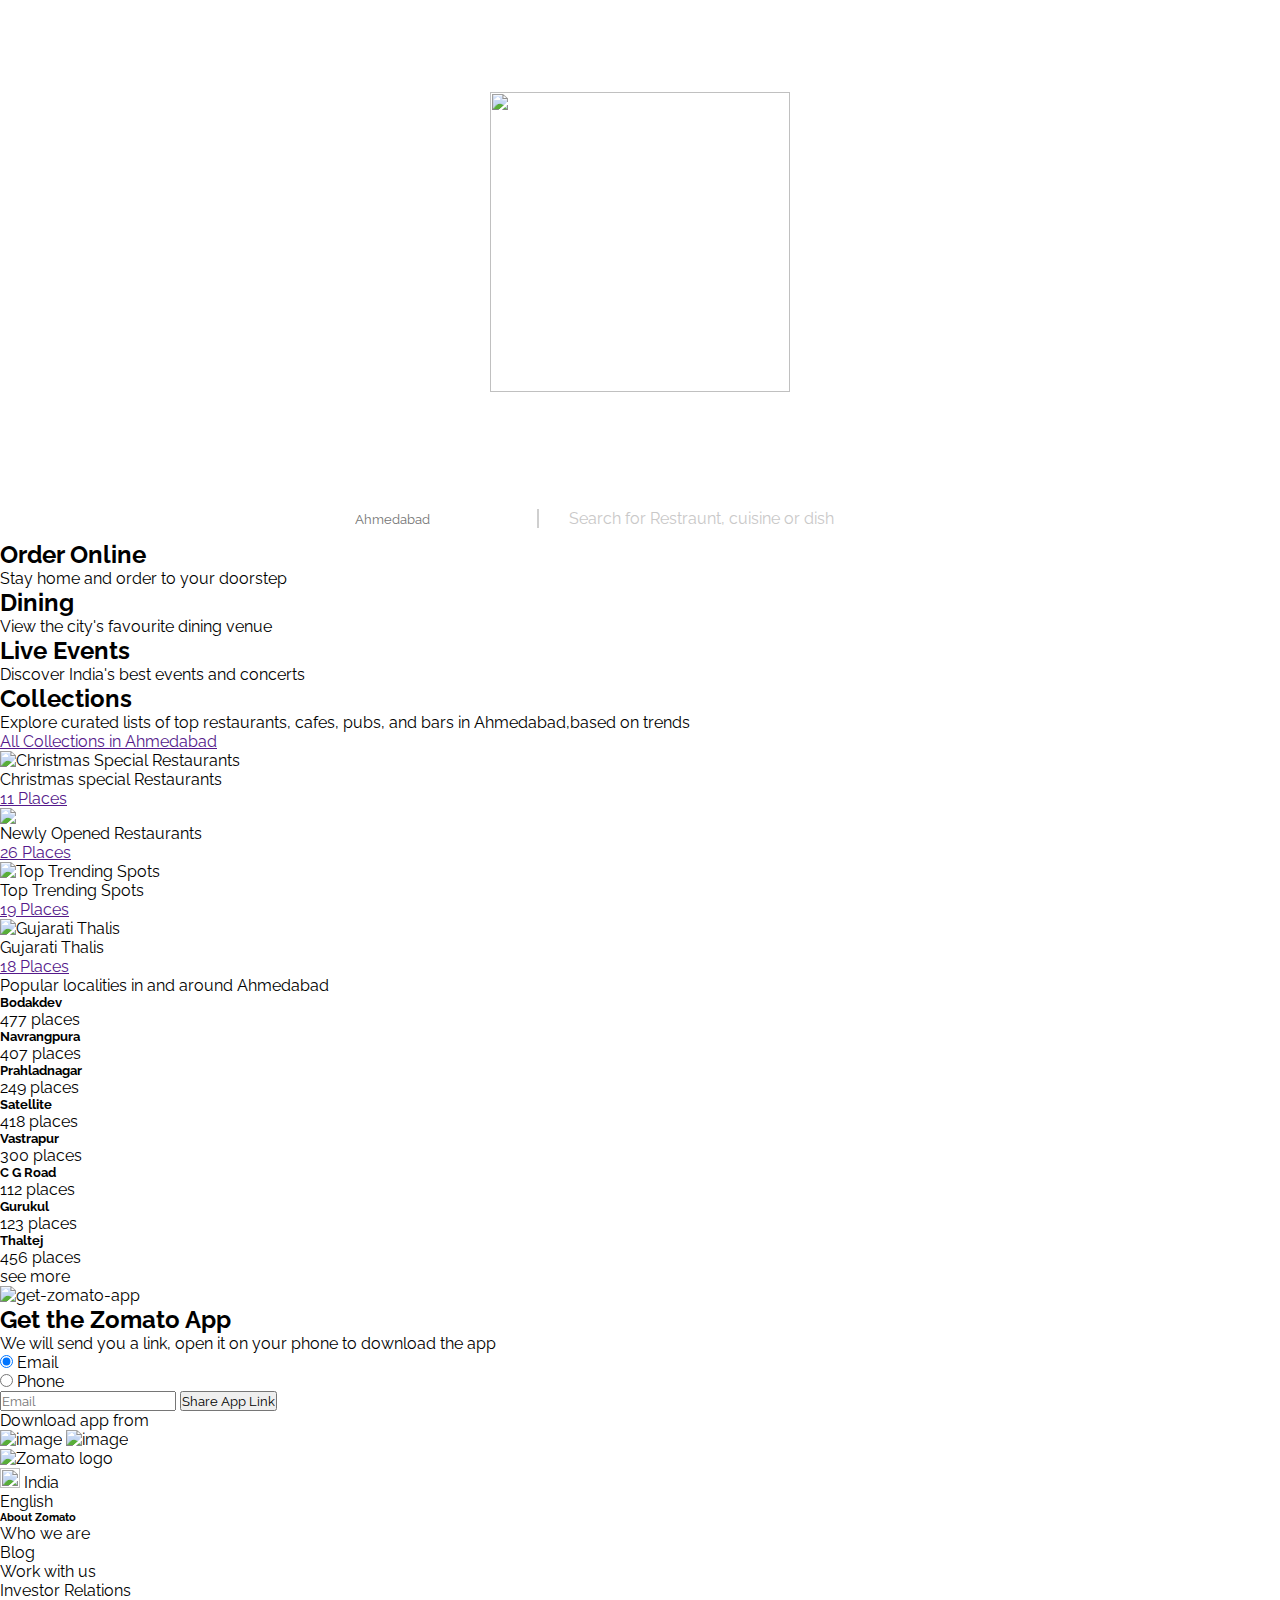
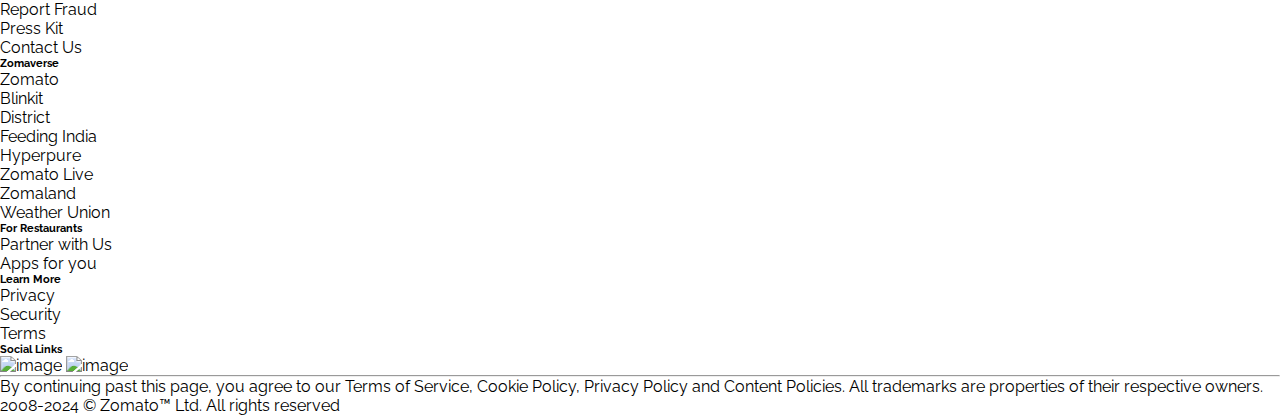
==== index.html @ b7fa315f "Create index.html" ====
<html lang="en">
<head>
    <meta charset="UTF-8">
    <meta name="viewport" content="width=device-width, initial-scale=1.0">
    <title>Document</title>
    <link rel="stylesheet" href="zomato.css">
    <link rel="stylesheet" href="main-body.css">
    <link rel="stylesheet" href="collection.css">
    <link rel="stylesheet" href="location.css">
    <link rel="stylesheet" href="app-section.css">
    <link rel="stylesheet" href="footer.css">
<style>
    @import url('https://fonts.googleapis.com/css2?family=Montserrat:ital,wght@0,100..900;1,100..900&family=Raleway&family=Ubuntu:ital,wght@0,300;0,400;0,500;0,700;1,300;1,400;1,500;1,700&display=swap');
*{
    margin: 0;
    padding: 0;
    box-sizing: border-box;
    font-family: "Raleway",sans-serif;

}

header{
    background-image: url("https://b.zmtcdn.com/web_assets/81f3ff974d82520780078ba1cfbd453a1583259680.png");
    height: 60vh;
    background-repeat: no-repeat;
    background-size: cover;
    background-position: center center;
}

nav{
   /* background-color: red;*/
   height: 72px;
   display: flex;
   justify-content: space-around;
   align-items: center;
}

#getApp span{
    color: #fff;
    font-size: 14px;
    font-weight: 500;
}
#menu ul{
    display: flex;
    gap: 50px;
    color: #fff;
    font-size: 18px;
}

#logoTagSearch{
    /*border:5px solid aqua; */
    height: calc(60vh-72px);
    padding-top: 20px;
    display: flex;
    flex-direction: column;
    /*justify-content: center;*/
    align-items: center;
}

#logoTagSearch #logo img{
    width: 300px;
}

#logoTagSearch #tagLine{
    margin-top: 30px;
}

#logoTagSearch #tagLine h1{
    color: #fff;
    font-size: 36px;
    font-weight: normal;
}

#searchContainer{
    background-color: #fff;
    margin-top: 30px;
    padding: 15px 25px;
    width: 50%;
    border-radius: 10px;
    display: flex;
}
#searchContainer #location{
    display: flex;
    align-items: center;
    border-right: 2px solid #cfcfcf;
    padding-right: 10px;
}
#searchContainer input{
    border: none;
}

#searchContainer #restraunt{
    margin-left: 20px;
}
#searchContainer #restraunt span{
    color: #c9c8c8;
}@import url('https://fonts.googleapis.com/css2?family=Montserrat:ital,wght@0,100..900;1,100..900&family=Raleway&family=Ubuntu:ital,wght@0,300;0,400;0,500;0,700;1,300;1,400;1,500;1,700&display=swap');
*{
    margin: 0;
    padding: 0;
    box-sizing: border-box;
    font-family: "Raleway",sans-serif;

}

header{
    background-image: url("https://b.zmtcdn.com/web_assets/81f3ff974d82520780078ba1cfbd453a1583259680.png");
    height: 60vh;
    background-repeat: no-repeat;
    background-size: cover;
    background-position: center center;
}

nav{
   /* background-color: red;*/
   height: 72px;
   display: flex;
   justify-content: space-around;
   align-items: center;
}

#getApp span{
    color: #fff;
    font-size: 14px;
    font-weight: 500;
}
#menu ul{
    display: flex;
    gap: 50px;
    color: #fff;
    font-size: 18px;
}

#logoTagSearch{
    /*border:5px solid aqua; */
    height: calc(60vh-72px);
    padding-top: 20px;
    display: flex;
    flex-direction: column;
    /*justify-content: center;*/
    align-items: center;
}

#logoTagSearch #logo img{
    width: 300px;
}

#logoTagSearch #tagLine{
    margin-top: 30px;
}

#logoTagSearch #tagLine h1{
    color: #fff;
    font-size: 36px;
    font-weight: normal;
}

#searchContainer{
    background-color: #fff;
    margin-top: 30px;
    padding: 15px 25px;
    width: 50%;
    border-radius: 10px;
    display: flex;
}
#searchContainer #location{
    display: flex;
    align-items: center;
    border-right: 2px solid #cfcfcf;
    padding-right: 10px;
}
#searchContainer input{
    border: none;
}

#searchContainer #restraunt{
    margin-left: 20px;
}
#searchContainer #restraunt span{
    color: #c9c8c8;
}
</style>

</head>
<body>

    <header>
        <nav>
            <div id="getApp">
                <i class="fa-solid fa-mobile-screen-button" style="color: hsl(0, 0%, 100%); margin-right: 5px;"></i>
                <span>Get the App</span>
            </div>

            <div id="menu">
                <ul type="none">
                <li>Investor Relation</li>
                <li>Add restraunt</li>
                <li>Log in</li>
                <li>Sign up</li>
                </ul>
            </div>
        </nav>

        <div id="logoTagSearch">

            <div id="logo">
                <img src="https://b.zmtcdn.com/web_assets/8313a97515fcb0447d2d77c276532a511583262271.png" alt="">
            </div>

            <div id="tagLine">
                <h1>Discover the best food & drinks in <span>Ahmedabad</span></h1>
            </div>

             <div id="searchContainer">
                <div id="location">
                    <i class="fa-solid fa-location-dot fa-lg" style="color: #ff7e8b; margin-right: 10px;"></i>

                    <input type="text" placeholder="Ahmedabad">

                    <i class="fa-solid fa-caret-down" style="color: #4f4f4f;"></i>
                </div>

                <div id="restraunt">
                    <i class="fa-solid fa-magnifying-glass" style="color: #6e6e6e; margin-right: 10px;"></i>
                  <span>Search for Restraunt, cuisine or dish</span>
                </div>
             </div>
        </div>
    </header>


    <section id="main-body">

        <div id="services">

            <div id="options">
                <div id="image">
                    <img src="https://b.zmtcdn.com/webFrontend/e5b8785c257af2a7f354f1addaf37e4e1647364814.jpeg?output-format=webp&fit=around|402:360&crop=402:360;*,*" alt="">
                </div>

                <div id="info">
                    <h2>Order Online</h2>
                    <p>Stay home and order to your doorstep</p>
                </div>
            </div>

            <div id="options">
                <div id="image">
                    <img src="https://b.zmtcdn.com/webFrontend/d026b357feb0d63c997549f6398da8cc1647364915.jpeg?output-format=webp&fit=around|402:360&crop=402:360;*,*" alt="">
                </div>

                <div id="info">
                    <h2>Dining</h2>
                    <p>View the city's favourite dining venue</p>
                </div>
            </div>

            <div id="options">
                <div id="image">
                    <img src="https://b.zmtcdn.com/data/o2_assets/371de657644f1b5818fcb5d83387c8c91722851940.png?output-format=webp&fit=around|402:360&crop=402:360;*,*" alt="">
                </div>

                <div id="info">
                    <h2>Live Events</h2>
                    <p>Discover India's best events and concerts</p>
                </div>
            </div>

        </div>
    </section>

    <div id="collection">
        <h2>Collections</h2>

        <div id="col-description">
            <p>Explore curated lists of top restaurants, cafes, pubs, and bars in Ahmedabad,based on trends</p>
            <a href="">All Collections in Ahmedabad <i class="fa-solid fa-caret-right" style="color: #ff7e8b;"></i></a>
        </div>

        <div id="col-list">
            <div id="col-options">
                <div id="col-image">
                    <img alt="Christmas Special Restaurants" src="https://b.zmtcdn.com/data/collections/dfbc5317500ed8778ae6e04969e229fb_1734093348.png?output-format=webp">
                </div>

                <div id="list-overlay">
                    <div id="overlay-info">
                        <p>Christmas special Restaurants</p>
                        <a href="">11 Places <i class="fa-solid fa-caret-right"></i></a>
                    </div>
                </div>
            </div>

            <div id="col-options">
                <div id="col-image">
                    <img src="https://b.zmtcdn.com/data/collections/6922d49fb675d0490edb652abf5ca45f_1727171275.png?output-format=webp">
                </div>

                <div id="list-overlay">
                    <div id="overlay-info">
                        <p>Newly Opened Restaurants</p>
                        <a href="">26 Places <i class="fa-solid fa-caret-right"></i></a>
                    </div>
                </div>
            </div>

            <div id="col-options">
                <div id="col-image">
                    <img alt="Top Trending Spots" src="https://b.zmtcdn.com/data/collections/684397cd092de6a98862220e8cc40aca_1724236728.png?output-format=webp">
                </div>

                <div id="list-overlay">
                    <div id="overlay-info">
                        <p>Top Trending Spots</p>
                        <a href="">19 Places <i class="fa-solid fa-caret-right"></i></a>
                    </div>
                </div>
            </div>

            <div id="col-options">
                <div id="col-image">
                    <img alt="Gujarati Thalis" src="https://b.zmtcdn.com/data/collections/1541bcd444e2623a01fbc751465fd23a_1675252064.jpg?output-format=webp">
                </div>

                <div id="list-overlay">
                    <div id="overlay-info">
                        <p>Gujarati Thalis</p>
                        <a href="">18 Places <i class="fa-solid fa-caret-right"></i></a>
                    </div>
                </div>
            </div>

        </div>
    </div>


    <div id="locations">

        <div id="location-title">
            <p>Popular localities in and around <span>Ahmedabad</span></p>
        </div>

        <div id="place-container">

            <div id="places"> 
                <div id="place-name">
                  <h5>Bodakdev</h5>
                  <p>477 places</p>
                </div>
                <i class="fa-solid fa-chevron-right" style="color: #1c1c1c;"></i>
            </div>

            <div id="places"> 
                <div id="place-name">
                  <h5>Navrangpura</h5>
                  <p>407 places</p>
                </div>
                <i class="fa-solid fa-chevron-right" style="color: #1c1c1c;"></i>
            </div>

            <div id="places"> 
                <div id="place-name">
                  <h5>Prahladnagar</h5>
                  <p>249 places</p>
                </div>
                <i class="fa-solid fa-chevron-right" style="color: #1c1c1c;"></i>
            </div>
            
            <div id="places"> 
                <div id="place-name">
                  <h5>Satellite</h5>
                  <p>418 places</p>
                </div>
                <i class="fa-solid fa-chevron-right" style="color: #1c1c1c;"></i>
            </div>

            <div id="places"> 
                <div id="place-name">
                  <h5>Vastrapur</h5>
                  <p>300 places</p>
                </div>
                <i class="fa-solid fa-chevron-right" style="color: #1c1c1c;"></i>
            </div>

            <div id="places"> 
                <div id="place-name">
                  <h5>C G Road</h5>
                  <p>112 places</p>
                </div>
                <i class="fa-solid fa-chevron-right" style="color: #1c1c1c;"></i>
            </div>

            <div id="places"> 
                <div id="place-name">
                  <h5>Gurukul</h5>
                  <p>123 places</p>
                </div>
                <i class="fa-solid fa-chevron-right" style="color: #1c1c1c;"></i>
            </div>

            <div id="places"> 
                <div id="place-name">
                  <h5>Thaltej</h5>
                  <p>456 places</p>
                </div>
                <i class="fa-solid fa-chevron-right" style="color: #1c1c1c;"></i>
            </div>

            <div id="see-more">
                <p>see more</p>
                <i class="fa-solid fa-chevron-down" style="color: #1c1c1c;"></i>
            </div>  
        </div>

    </div>

    <section id="app-section">

        <div id="app-container">

            <div id="app-image">
                <img alt="get-zomato-app" src="https://b.zmtcdn.com/data/o2_assets/ce5bc038a8a2d4f8f24465c8826182af1726501431.png">
            </div>

            <div id="app-info">
                <div id="app-title">
                    <h2>Get the Zomato App</h2>
                    <p>We will send you a link, open it on your phone to download the app</p>
                </div>

                <div id="app-options">
                    <div id="option1">
                        <input type="radio" name="option" id="email" checked>
                        <label for="email">Email</label>
                    </div>
                    <div id="option2">
                        <input type="radio" name="option" id="phone">
                        <label for="phone">Phone</label>
                    </div>
                </div>

                <div id="email-input-container">
                    <input type="email" name="" id="email-input" placeholder="Email">
                    <button>Share App Link</button>
                </div>

                <div id="store">
                    <p>Download app from</p>
                    <div id="store-image">
                        <img alt="image" src="https://b.zmtcdn.com/data/webuikit/23e930757c3df49840c482a8638bf5c31556001144.png">
                        <img alt="image" src="https://b.zmtcdn.com/data/webuikit/9f0c85a5e33adb783fa0aef667075f9e1556003622.png">
                    </div>
                </div>
            </div>

        </div>
    </section>

    <footer>
        <div id="footer-container">

            <div id="footer-top">
                <div id="footer-logo">
                    <img src="https://b.zmtcdn.com/web_assets/b40b97e677bc7b2ca77c58c61db266fe1603954218.png?fit=around|198:42&amp;crop=198:42;*,*" alt="Zomato logo">
                </div>

                <div id="dropdown-container">
                    <div class="dropdown-item">
                        <img width="20px" src="india flag.jfif" >
                        <span>India</span>
                        <i class="fa-solid fa-chevron-down" style="color: #1c1c1c;"></i>
                    </div>

                    <div class="dropdown-item">
                        <i class="fa-solid fa-globe" style="color: #000000;"></i>
                        <span>English</span>
                        <i class="fa-solid fa-chevron-down" style="color: #1c1c1c;"></i>
                    </div>
                </div>
            </div>

            <div id="footer-middle">
                <div class="footer-links">
                    <h6>About Zomato</h6>
                    <ul>
                        <li>Who we are</li>
                        <li>Blog</li>
                        <li>Work with us</li>
                        <li>Investor Relations</li>
                        <li>Report Fraud</li>
                        <li>Press Kit</li>
                        <li>Contact Us</li>
                    </ul>
                </div>

                <div class="footer-links">
                    <h6>Zomaverse</h6>
                    <ul>
                        <li>Zomato</li>
                        <li>Blinkit</li>
                        <li>District</li>
                        <li>Feeding India</li>
                        <li>Hyperpure</li>
                        <li>Zomato Live</li>
                        <li>Zomaland</li>
                        <li>Weather Union</li>
                    </ul>
                </div>

                <div class="footer-links">
                    <h6>For Restaurants</h6>
                    <ul>
                        <li>Partner with Us</li>
                        <li>Apps for you</li>
                    </ul>
                </div>

                <div class="footer-links">
                    <h6>Learn More</h6>
                    <ul>
                        <li>Privacy</li>
                        <li>Security</li>
                        <li>Terms</li>
                    </ul>
                </div>

                <div id="social-links" class="footer links">
                    <h6>Social Links</h6>
                    <div id="social-icons">

                        <i class="fa-brands fa-linkedin" style="color: #000000;"></i>
                        <i class="fa-brands fa-square-instagram" style="color: #000000;"></i>
                        <i class="fa-brands fa-square-x-twitter" style="color: #000000;"></i>
                        <i class="fa-brands fa-youtube" style="color: #000000;"></i>
                        <i class="fa-brands fa-facebook" style="color: #000000;"></i>
                    </div>

                    <div id="download-app">
                        <img alt="image" src="https://b.zmtcdn.com/data/webuikit/23e930757c3df49840c482a8638bf5c31556001144.png">
                        <img alt="image" src="https://b.zmtcdn.com/data/webuikit/9f0c85a5e33adb783fa0aef667075f9e1556003622.png">
                    </div>

                </div>

            </div>

            <hr>
            <div id="footer-end">
                <p>By continuing past this page, you agree to our Terms of Service, Cookie Policy, Privacy Policy and Content Policies. All trademarks are properties of their respective owners. 2008-2024 © Zomato™ Ltd. All rights reserved</p>
            </div>
        </div>
    </footer>
    
</body>
</html>
---- zomato.css ----
@import url('https://fonts.googleapis.com/css2?family=Montserrat:ital,wght@0,100..900;1,100..900&family=Raleway&family=Ubuntu:ital,wght@0,300;0,400;0,500;0,700;1,300;1,400;1,500;1,700&display=swap');
*{
    margin: 0;
    padding: 0;
    box-sizing: border-box;
    font-family: "Raleway",sans-serif;

}

header{
    background-image: url("https://b.zmtcdn.com/web_assets/81f3ff974d82520780078ba1cfbd453a1583259680.png");
    height: 60vh;
    background-repeat: no-repeat;
    background-size: cover;
    background-position: center center;
}

nav{
   /* background-color: red;*/
   height: 72px;
   display: flex;
   justify-content: space-around;
   align-items: center;
}

#getApp span{
    color: #fff;
    font-size: 14px;
    font-weight: 500;
}
#menu ul{
    display: flex;
    gap: 50px;
    color: #fff;
    font-size: 18px;
}

#logoTagSearch{
    /*border:5px solid aqua; */
    height: calc(60vh-72px);
    padding-top: 20px;
    display: flex;
    flex-direction: column;
    /*justify-content: center;*/
    align-items: center;
}

#logoTagSearch #logo img{
    width: 300px;
}

#logoTagSearch #tagLine{
    margin-top: 30px;
}

#logoTagSearch #tagLine h1{
    color: #fff;
    font-size: 36px;
    font-weight: normal;
}

#searchContainer{
    background-color: #fff;
    margin-top: 30px;
    padding: 15px 25px;
    width: 50%;
    border-radius: 10px;
    display: flex;
}
#searchContainer #location{
    display: flex;
    align-items: center;
    border-right: 2px solid #cfcfcf;
    padding-right: 10px;
}
#searchContainer input{
    border: none;
}

#searchContainer #restraunt{
    margin-left: 20px;
}
#searchContainer #restraunt span{
    color: #c9c8c8;
}
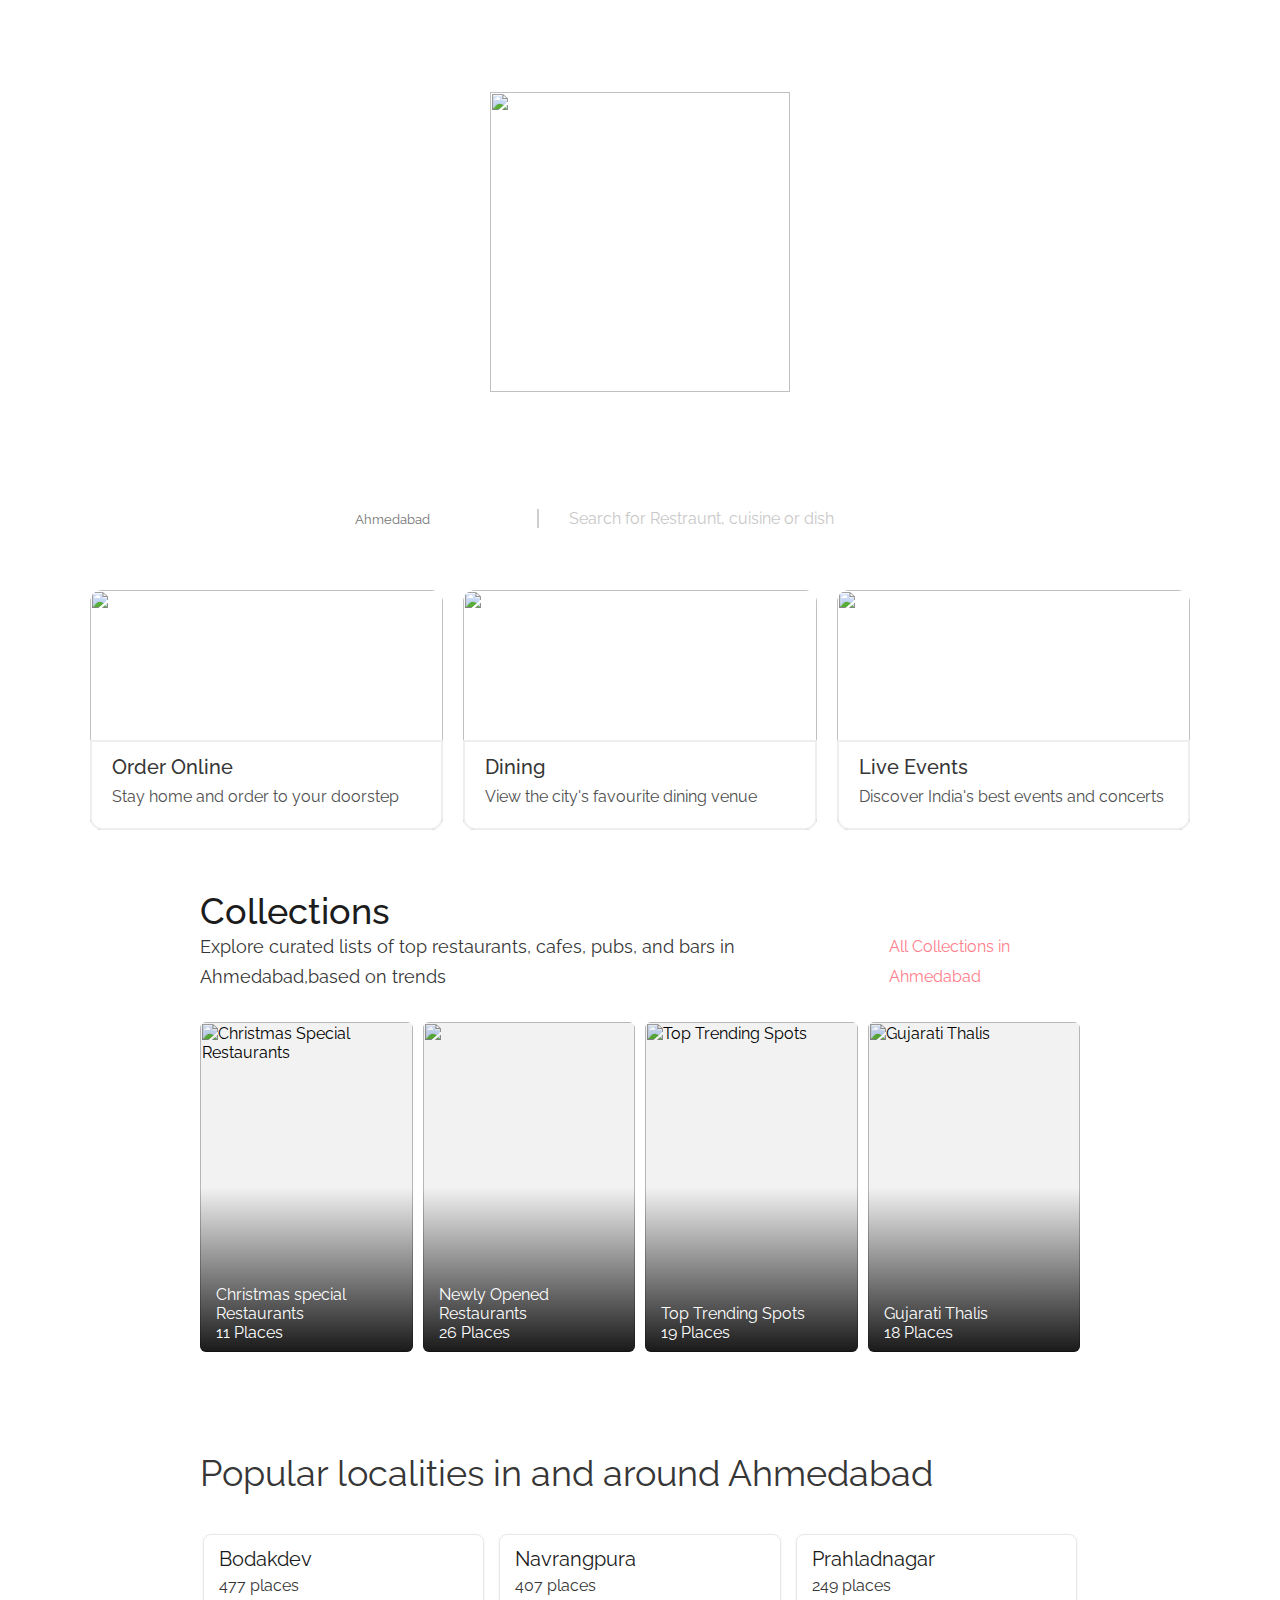
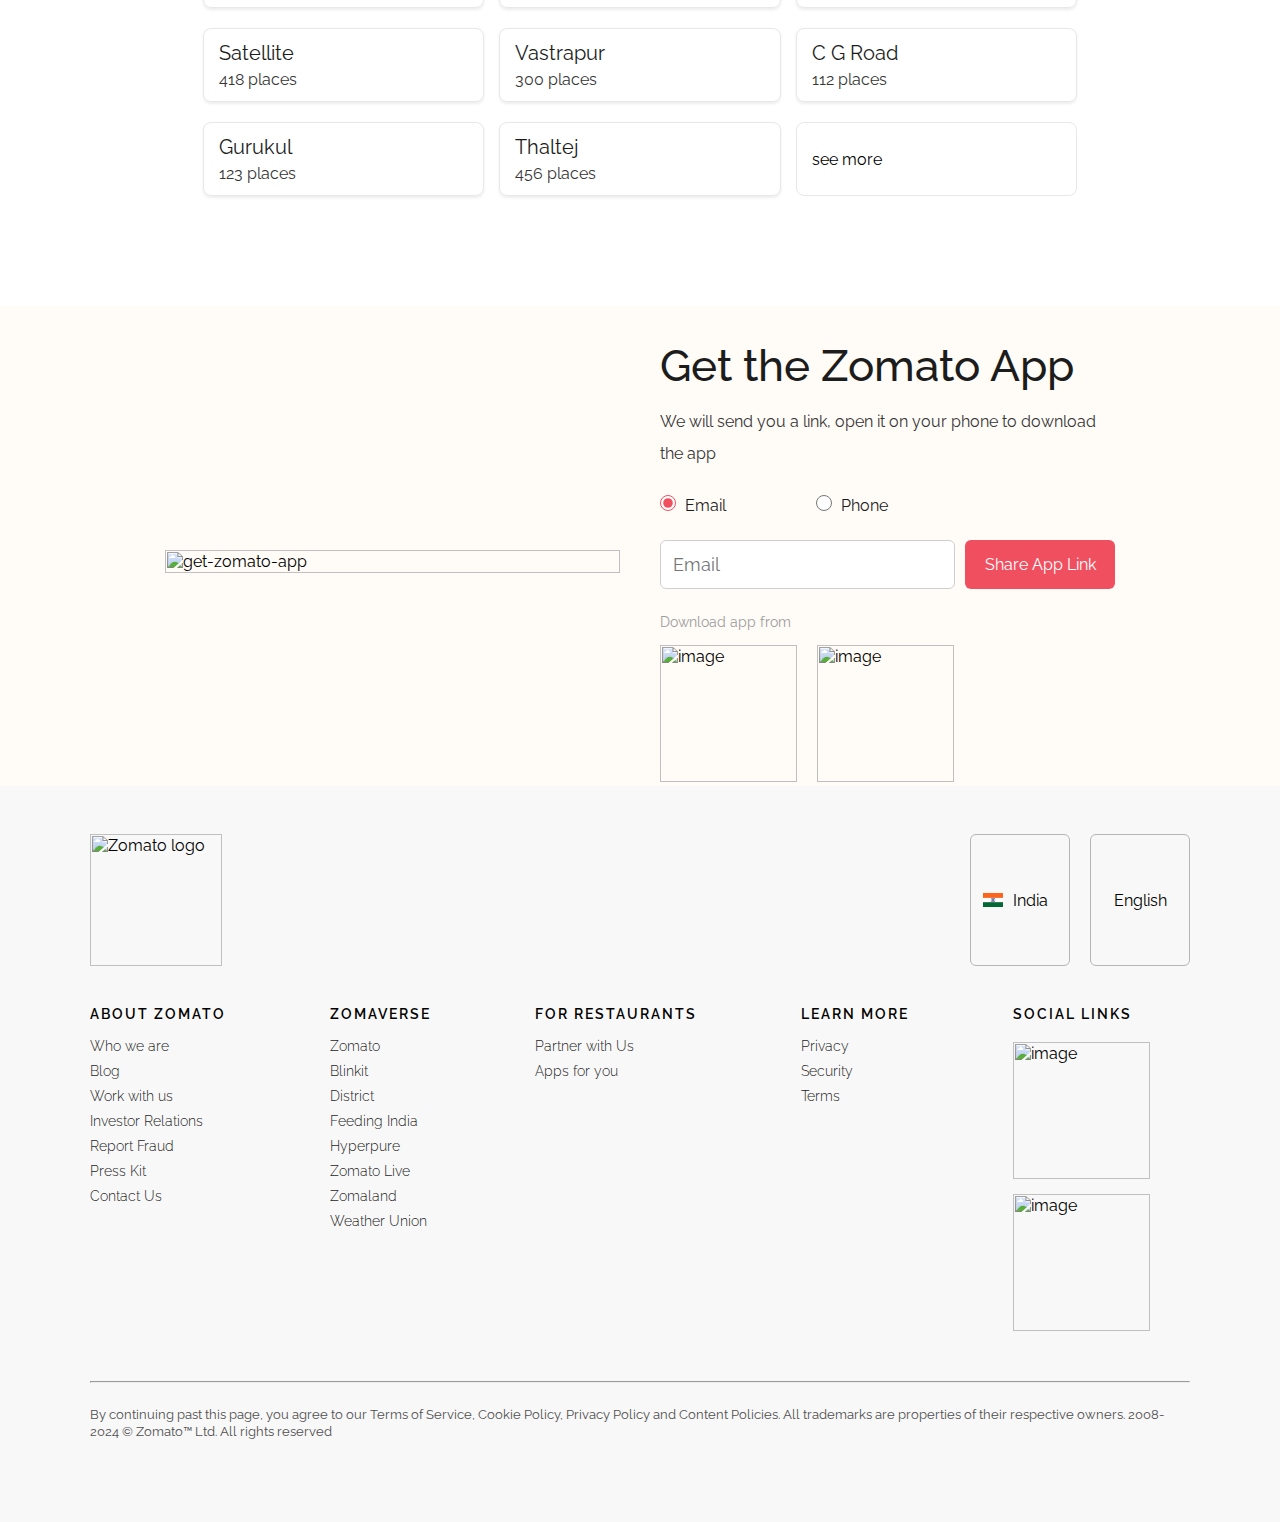
==== commit ae17221d: "Update index.html" ====
--- a/index.html
+++ b/index.html
@@ -10,177 +10,10 @@
     <link rel="stylesheet" href="location.css">
     <link rel="stylesheet" href="app-section.css">
     <link rel="stylesheet" href="footer.css">
-<style>
-    @import url('https://fonts.googleapis.com/css2?family=Montserrat:ital,wght@0,100..900;1,100..900&family=Raleway&family=Ubuntu:ital,wght@0,300;0,400;0,500;0,700;1,300;1,400;1,500;1,700&display=swap');
-*{
-    margin: 0;
-    padding: 0;
-    box-sizing: border-box;
-    font-family: "Raleway",sans-serif;
-
-}
-
-header{
-    background-image: url("https://b.zmtcdn.com/web_assets/81f3ff974d82520780078ba1cfbd453a1583259680.png");
-    height: 60vh;
-    background-repeat: no-repeat;
-    background-size: cover;
-    background-position: center center;
-}
-
-nav{
-   /* background-color: red;*/
-   height: 72px;
-   display: flex;
-   justify-content: space-around;
-   align-items: center;
-}
-
-#getApp span{
-    color: #fff;
-    font-size: 14px;
-    font-weight: 500;
-}
-#menu ul{
-    display: flex;
-    gap: 50px;
-    color: #fff;
-    font-size: 18px;
-}
-
-#logoTagSearch{
-    /*border:5px solid aqua; */
-    height: calc(60vh-72px);
-    padding-top: 20px;
-    display: flex;
-    flex-direction: column;
-    /*justify-content: center;*/
-    align-items: center;
-}
-
-#logoTagSearch #logo img{
-    width: 300px;
-}
-
-#logoTagSearch #tagLine{
-    margin-top: 30px;
-}
-
-#logoTagSearch #tagLine h1{
-    color: #fff;
-    font-size: 36px;
-    font-weight: normal;
-}
-
-#searchContainer{
-    background-color: #fff;
-    margin-top: 30px;
-    padding: 15px 25px;
-    width: 50%;
-    border-radius: 10px;
-    display: flex;
-}
-#searchContainer #location{
-    display: flex;
-    align-items: center;
-    border-right: 2px solid #cfcfcf;
-    padding-right: 10px;
-}
-#searchContainer input{
-    border: none;
-}
-
-#searchContainer #restraunt{
-    margin-left: 20px;
-}
-#searchContainer #restraunt span{
-    color: #c9c8c8;
-}@import url('https://fonts.googleapis.com/css2?family=Montserrat:ital,wght@0,100..900;1,100..900&family=Raleway&family=Ubuntu:ital,wght@0,300;0,400;0,500;0,700;1,300;1,400;1,500;1,700&display=swap');
-*{
-    margin: 0;
-    padding: 0;
-    box-sizing: border-box;
-    font-family: "Raleway",sans-serif;
-
-}
-
-header{
-    background-image: url("https://b.zmtcdn.com/web_assets/81f3ff974d82520780078ba1cfbd453a1583259680.png");
-    height: 60vh;
-    background-repeat: no-repeat;
-    background-size: cover;
-    background-position: center center;
-}
-
-nav{
-   /* background-color: red;*/
-   height: 72px;
-   display: flex;
-   justify-content: space-around;
-   align-items: center;
-}
-
-#getApp span{
-    color: #fff;
-    font-size: 14px;
-    font-weight: 500;
-}
-#menu ul{
-    display: flex;
-    gap: 50px;
-    color: #fff;
-    font-size: 18px;
-}
-
-#logoTagSearch{
-    /*border:5px solid aqua; */
-    height: calc(60vh-72px);
-    padding-top: 20px;
-    display: flex;
-    flex-direction: column;
-    /*justify-content: center;*/
-    align-items: center;
-}
-
-#logoTagSearch #logo img{
-    width: 300px;
-}
-
-#logoTagSearch #tagLine{
-    margin-top: 30px;
-}
-
-#logoTagSearch #tagLine h1{
-    color: #fff;
-    font-size: 36px;
-    font-weight: normal;
-}
-
-#searchContainer{
-    background-color: #fff;
-    margin-top: 30px;
-    padding: 15px 25px;
-    width: 50%;
-    border-radius: 10px;
-    display: flex;
-}
-#searchContainer #location{
-    display: flex;
-    align-items: center;
-    border-right: 2px solid #cfcfcf;
-    padding-right: 10px;
-}
-#searchContainer input{
-    border: none;
-}
-
-#searchContainer #restraunt{
-    margin-left: 20px;
-}
-#searchContainer #restraunt span{
-    color: #c9c8c8;
-}
-</style>
+
+ <link rel="stylesheet" href="https://cdnjs.cloudflare.com/ajax/libs/font-awesome/6.7.1/css/all.min.css" 
+     integrity="sha512-5Hs3dF2AEPkpNAR7UiOHba+lRSJNeM2ECkwxUIxC1Q/FLycGTbNapWXB4tP889k5T5Ju8fs4b1P5z/iB4nMfSQ==" 
+     crossorigin="anonymous" referrerpolicy="no-referrer" />
 
 </head>
 <body>
--- a/main-body.css
+++ b/main-body.css
@@ -0,0 +1,69 @@
+@import url("https://fonts.googleapis.com/css2?family=Raleway:ital,wght@0,100..900;1,100..900&display=swap");
+
+*{
+    margin: 0;
+    padding: 0;
+    box-sizing: border-box;
+    font-family: "Raleway",sans-serif;
+}
+
+#main-body{
+    margin: 0 auto 60px;
+    padding-top: 50px;
+    width: 100%;
+    max-width: 1100px;
+}
+
+#services{
+    width: 100%;
+    height: 240px;
+    display: flex;
+    gap: 20px;
+    overflow:hidden;
+}
+
+#options{
+    height: 100%;
+    width: 100%;
+    max-width: 33.33%;
+    overflow: hidden;
+    position: relative;
+    border-radius: 12px;
+}
+
+#options #image{
+    height: 100%;
+    width: 100%;
+}
+
+#options #image img{
+    height: 100%;
+    width: 100%;
+    object-fit: cover;
+    object-position: bottom center;
+}
+
+#info{
+    position: absolute;
+    bottom: 0;
+    background-color: #fff;
+    width: 100%;
+    border: 2px solid #eee;
+    border-radius: 0 0 12px 12px;
+    padding: 10px 20px 16px 20px;
+    line-height: 30px;
+}
+
+#info h2{
+    font-size: 20px;
+    color: #363636;
+    font-weight: 500;
+}
+
+#info p{
+    font-size: 16px;
+    color: #4f4f4f;
+    white-space: nowrap;
+    overflow: hidden;
+    text-overflow: ellipsis;
+}--- a/collection.css
+++ b/collection.css
@@ -0,0 +1,81 @@
+#collection{
+    margin-left: 200px;
+    margin-right: 200px;
+}
+
+#collection h2{
+    font-size: 36px;
+    color: #1c1c1c;
+    font-weight: 500;
+}
+
+#col-description{
+    display: flex;
+    justify-content: space-between;
+    line-height: 30px;
+}
+
+#col-description p{
+    color: #363636;
+    font-size: 18px;
+}
+#col-description a{
+    color: #ff7e8b;
+    text-decoration: none;
+    font-size: 16px;
+}
+
+#col-list{
+    display: flex;
+    gap: 10px;
+    width: 100%;
+    height: 330px;
+    margin-top: 30px;
+    margin-bottom: 100px;
+    /* height: 320px; */
+    overflow: hidden;
+}
+
+#col-options{
+    height: 100%;
+    width: 100%;
+    max-width: 25%;
+    position: relative;
+}
+
+#col-options #col-image{
+    height: 100%;
+    /* max-height: 330px; */
+    width: 100%;
+}
+
+#col-image img{
+    height: 100%;
+    width: 100%;
+    border-radius: 6px;
+}
+
+#list-overlay{
+    height: 100%;
+    width: 100%;
+    position: absolute;
+    top: 0;
+    left: 0;
+    border-radius: 6px;
+    background: linear-gradient(0deg, rgba(0, 0, 0, 0.9) 0%, rgba(0, 0, 0, 0.05) 50%, rgba(0, 0, 0, 0.05) 85%);
+}
+
+#overlay-info{
+    position: absolute;
+    bottom: 0;
+    padding: 0 16px 10px 16px;
+}
+
+#overlay-info p{
+    color: #fff;
+}
+
+#overlay-info a{
+    color: #fff;
+    text-decoration: none;
+}--- a/location.css
+++ b/location.css
@@ -0,0 +1,61 @@
+#locations{
+    margin: 0 200px 100px 200px;
+}
+
+
+#loaction-title span{
+    font-weight: 600;
+}
+
+#location-title p{
+    font-size: 36px;
+    color: #363636;
+    margin-bottom: 40px;
+}
+
+#place-container{
+    display: flex;
+    justify-content: space-around;
+    flex-wrap: wrap;
+    gap: 10px;
+}
+
+#places{
+    border: 1px solid #e8e8e8;
+    display: flex;
+    justify-content: space-between;
+    align-items: center;
+    padding: 12px 15px;
+    border-radius: 8px;
+    width: 100%;
+    max-width: 32%;
+    margin-bottom: 10px;
+    box-shadow: #1c1c1c14 0px 1.42623px 2.85246px;
+}
+#place-name h5{
+    font-size: 20px;
+    color: #1c1c1c;
+    font-weight: 400;
+    margin-bottom: 5px;
+}
+#place-name p{
+    font-size: 16px;
+    color: #363636;
+    font-weight: 400;
+}
+
+#see-more{
+    border: 1px solid #e8e8e8;
+    display: flex;
+    /* justify-content: space-between; */
+    align-items: center;
+    padding: 12px 15px;
+    border-radius: 8px;
+    width: 100%;
+    max-width: 32%;
+    margin-bottom: 10px;
+}
+
+#see-more p{
+    margin-right: 10px;
+}--- a/app-section.css
+++ b/app-section.css
@@ -0,0 +1,103 @@
+#app-section{
+    background-color: #fffbf7;
+    padding-top: 30px;
+}
+
+#app-container{
+    width: 100%;
+    max-width: 950px;
+    min-height: 450px;
+    margin: auto;
+    display: flex;
+    align-items: center;
+    justify-content: center;
+}
+
+#app-image{
+    width: 50%;
+    height: 100%;
+    margin-right: 20px;
+}    
+
+#app-image img{
+    width: 100%;
+    height: 100%;
+    object-fit: contain;
+}
+
+#app-info{
+    width: 50%;
+    margin-left: 20px;
+}
+
+#app-title h2{
+    font-size: 44px;
+    color: #1c1c1c;
+    font-weight: 500;
+    margin-bottom: 15px;
+}
+
+#app-title p{
+    font-size: 16px;
+    color: #363636;
+    font-weight: 400;
+    margin-bottom: 25px;
+    line-height: 32px;
+}
+
+#app-options{
+    width: 50%;
+    display: flex;
+    justify-content: space-between;
+    margin-bottom: 25px;
+}
+
+input[type="radio"]{
+    accent-color: #ef4f5f;
+    height: 16px;
+    width: 16px;
+    margin-right: 5px;
+}
+
+label{
+    font-size: 16px;
+    color: #1c1c1c;
+}
+
+#email-input-container{
+    display: flex;
+    gap: 10px;
+    margin-bottom: 25px;
+}
+
+#email-input{
+    width: 100%;
+    padding: 13px 12px;
+    border: 1px solid #cfcfcf;
+    outline: none;
+    font-size: 18px;
+    border-radius: 6px;
+}
+
+#email-input-container button{
+    min-width: 150px;
+    border: none;
+    background-color: #ef4f5f;
+    color: #fff;
+    font-size: 16px;
+    border-radius: 6px;
+}
+#store p{
+    font-size: 14px;
+    color: #9c9c9c;
+    margin-bottom: 15px;
+}
+
+#store-image{
+    display: flex;
+    gap: 20px;
+}
+
+#store-image img{
+    width: 137px;
+}--- a/footer.css
+++ b/footer.css
@@ -0,0 +1,102 @@
+footer{
+    background-color: #f8f8f8;
+    padding: 48px 0 22px;
+}
+
+#footer-container{
+    max-width: 1100px;
+    width: 100%;
+    /* margin: 0 200px 0 200px; */
+    margin: 0 auto 60px;
+}
+
+#footer-top{
+    display: flex;
+    justify-content: space-between;
+    margin-bottom: 40px;
+}
+
+#footer-logo img{
+    width: 132px;
+}
+
+#dropdown-container{
+    display: flex;
+    gap: 20px;
+}
+
+
+.dropdown-item{
+    border: 1px solid #b5b5b5;
+    border-radius: 6px;
+    min-width: 100px;
+    display: flex;
+    justify-content: center;
+    align-items: center;
+    gap: 10px;
+    padding: 7px 10px;
+}
+
+
+#footer-middle{
+    display: flex;
+    justify-content: space-between;
+}
+
+.footer-links h6{
+    font-size: 14px;
+    color: #000;
+    text-transform: uppercase;
+    font-weight: 600;
+    letter-spacing: 2px;
+    margin-bottom: 12px;
+}
+
+.footer-links ul{
+    list-style-type: none;
+    font-size: 14px;
+    color: #1c1c1c;
+    font-weight: 300;
+    line-height: 25px;
+}
+
+#social-links{
+    margin-right: 40px;
+}
+
+#social-links h6{
+    font-size: 14px;
+    color: #000;
+    text-transform: uppercase;
+    font-weight: 600;
+    letter-spacing: 2px;
+    margin-bottom: 12px;
+}
+
+#social-icons i{
+    margin-right: 10px;
+}
+
+#download-app{
+    margin-top: 20px;
+    display: flex;
+    flex-direction: column;
+    gap: 15px;
+}
+
+#download-app img{
+    width: 137px;
+}
+
+#footer-container hr{
+    margin-top: 50px;
+}
+
+
+
+#footer-end p{
+    font-size: 13px;
+    color: #4f4f4f;
+    line-height: 17px;
+    margin-top: 23px;
+}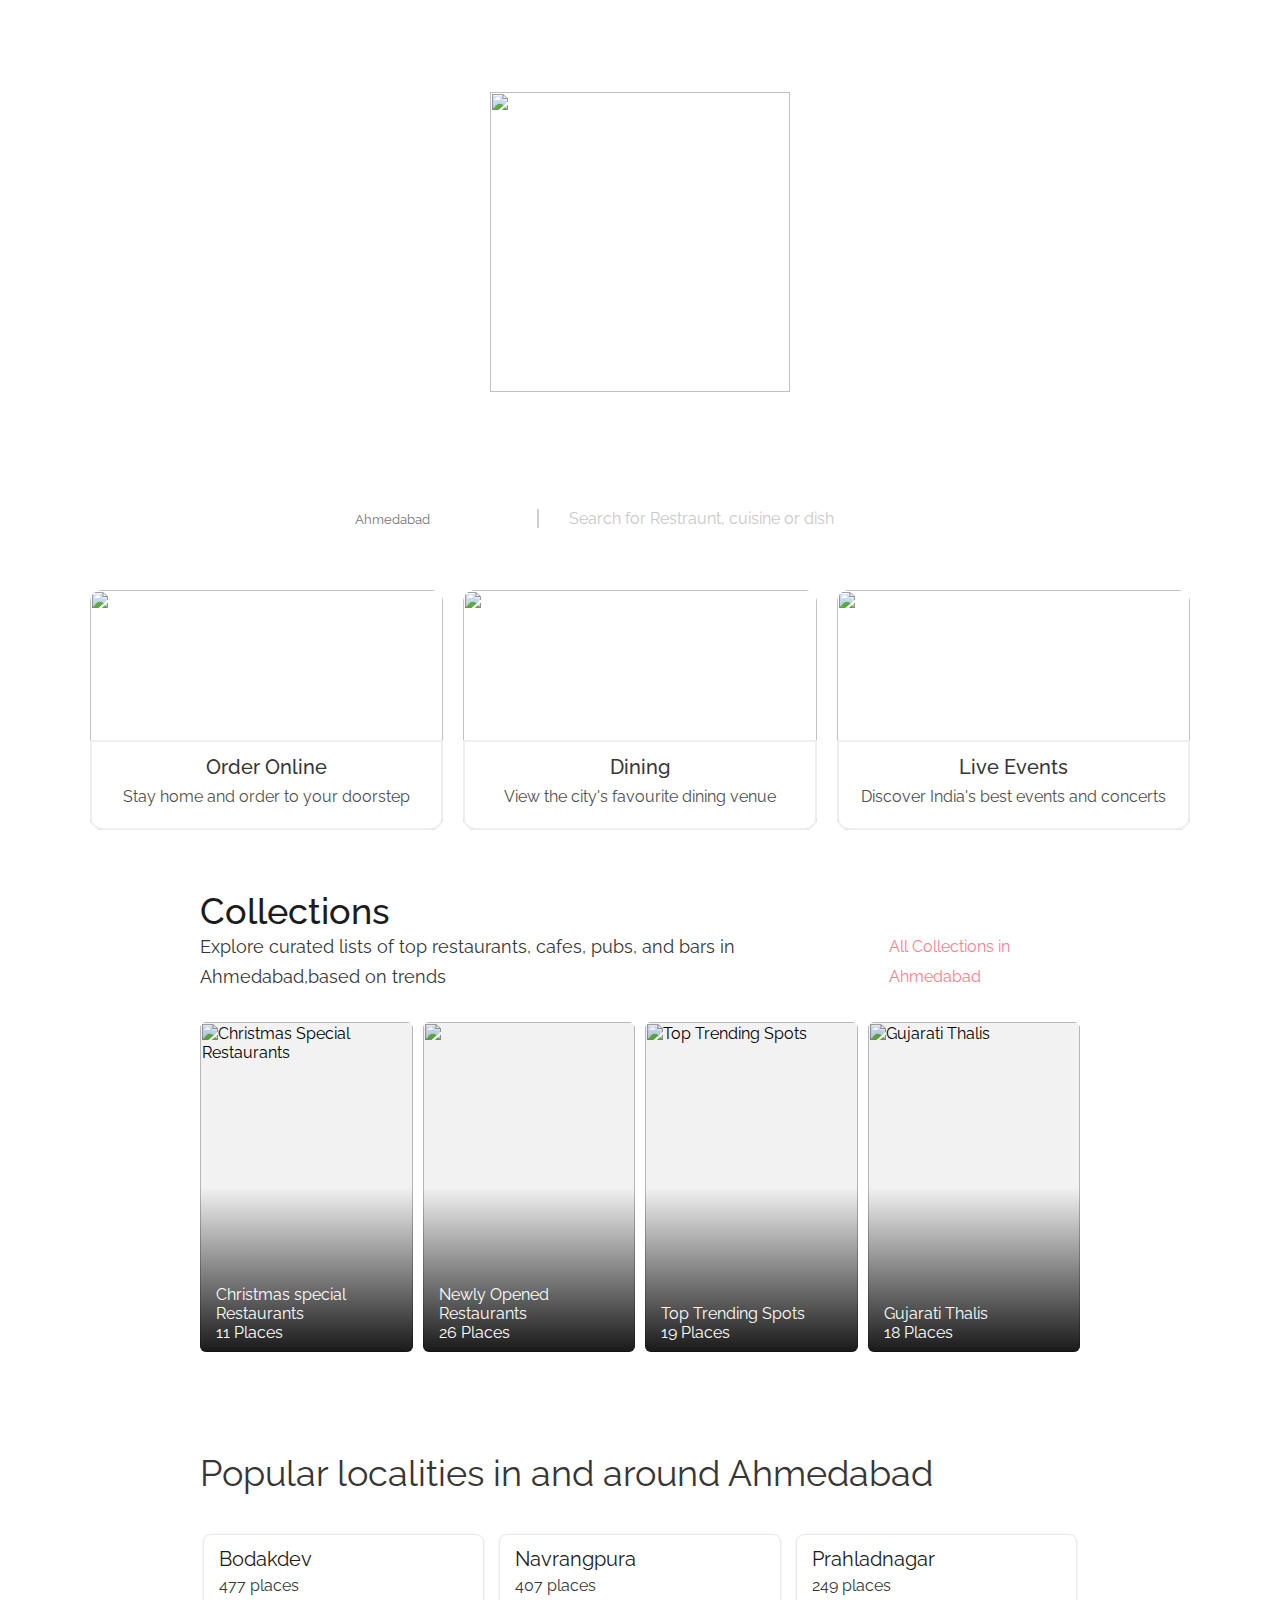
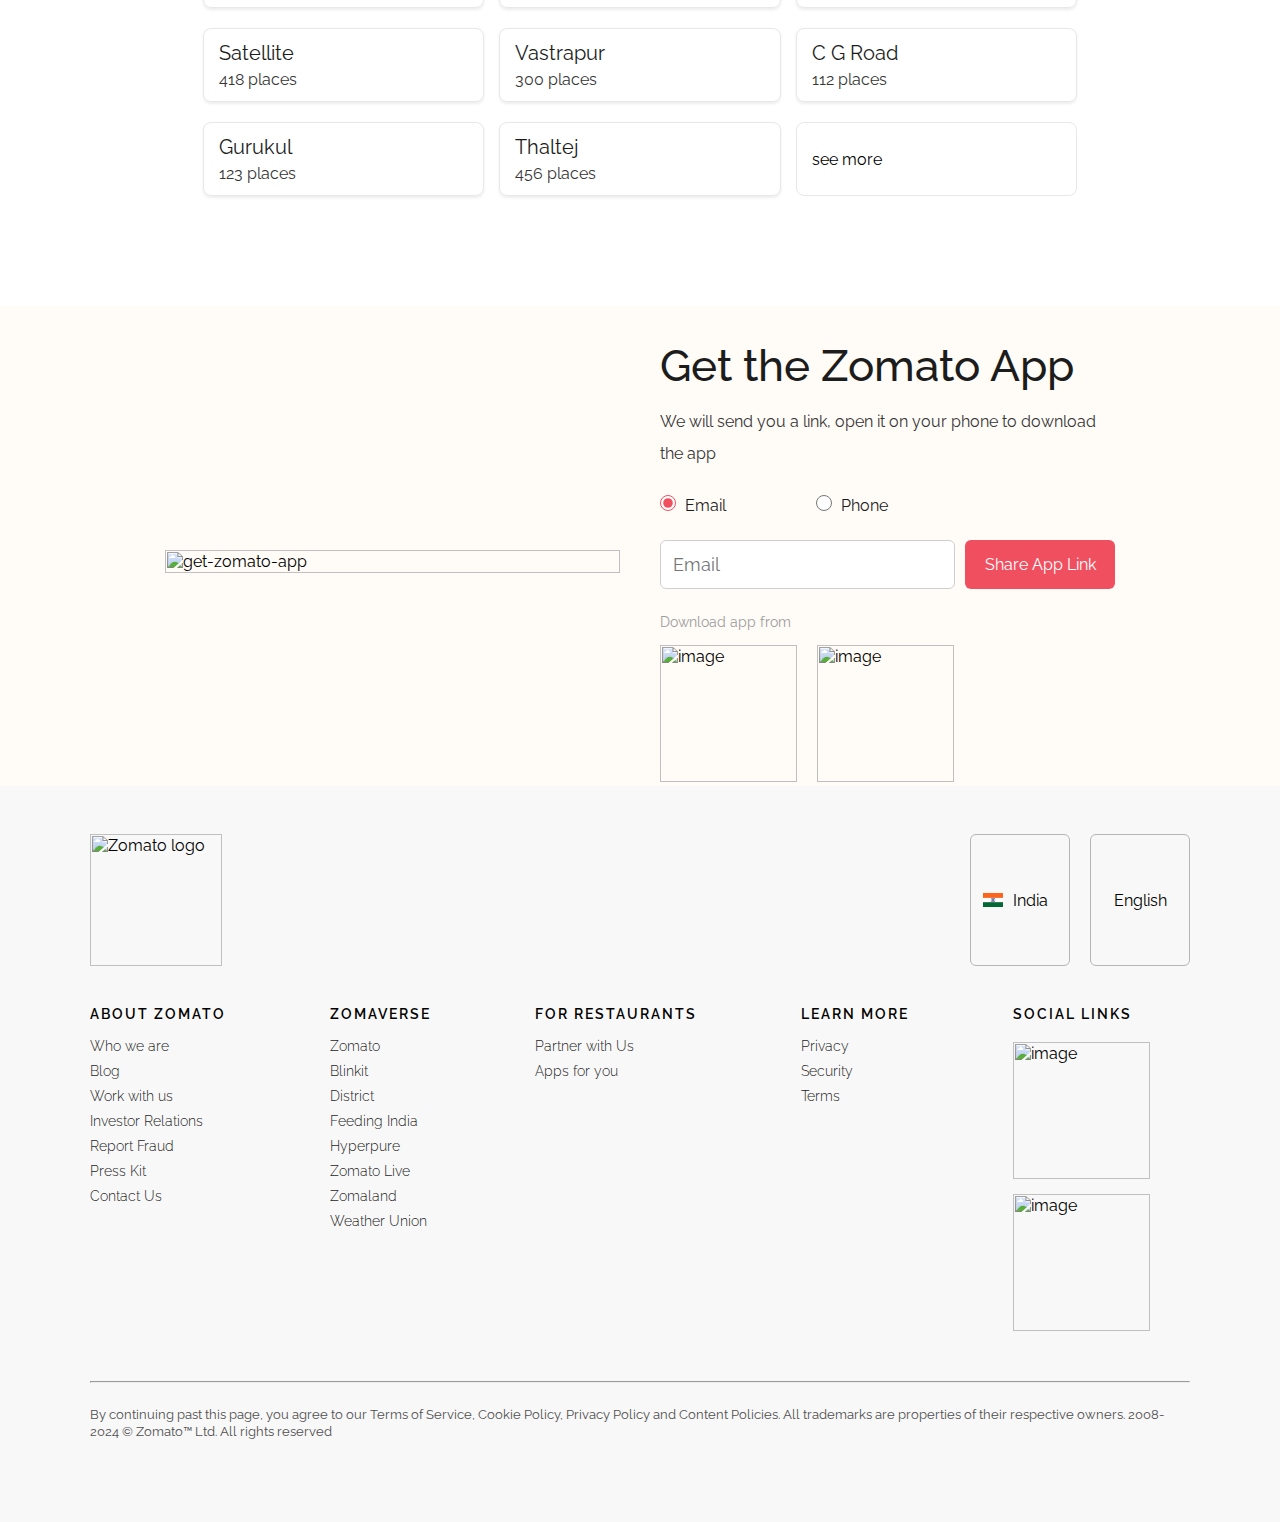
==== commit 06ae2237: "Update index.html" ====
--- a/index.html
+++ b/index.html
@@ -63,7 +63,7 @@
     </header>
 
 
-    <section id="main-body">
+    <section id="main-body" align="center">
 
         <div id="services">
 
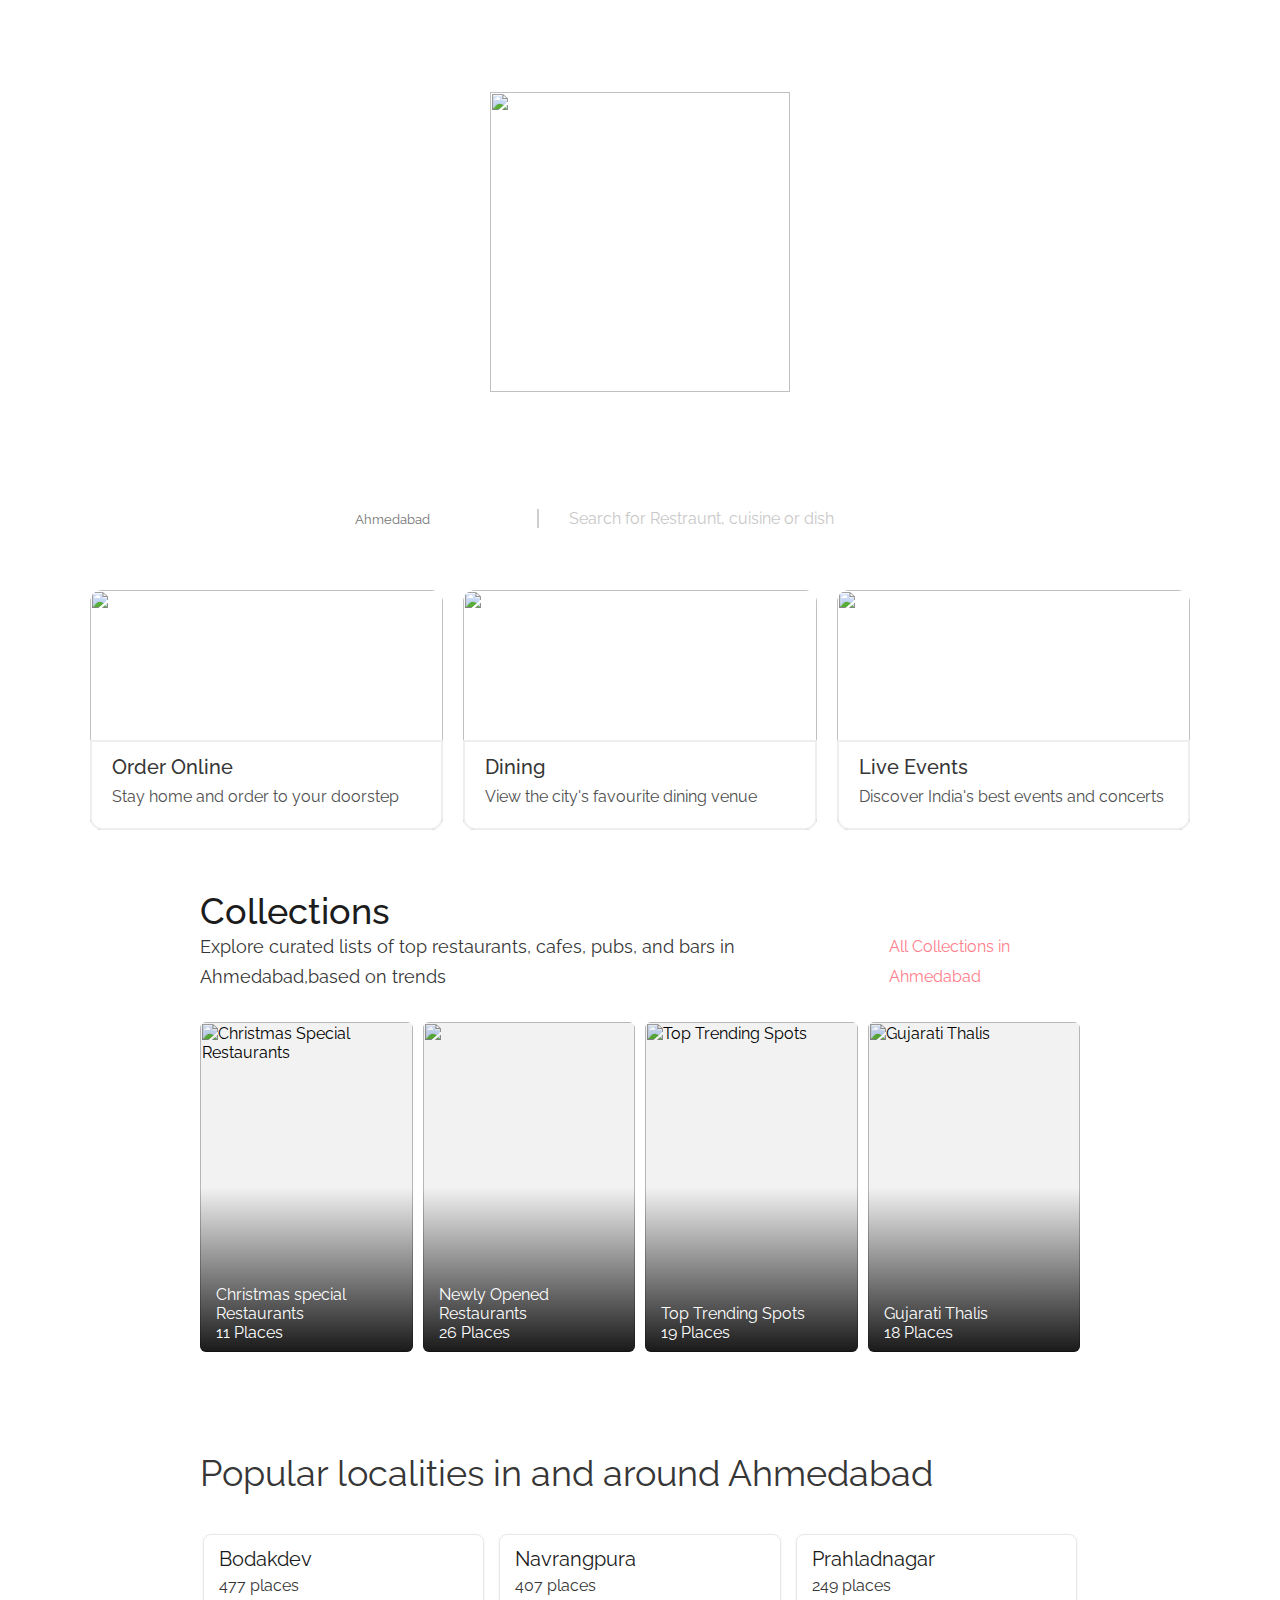
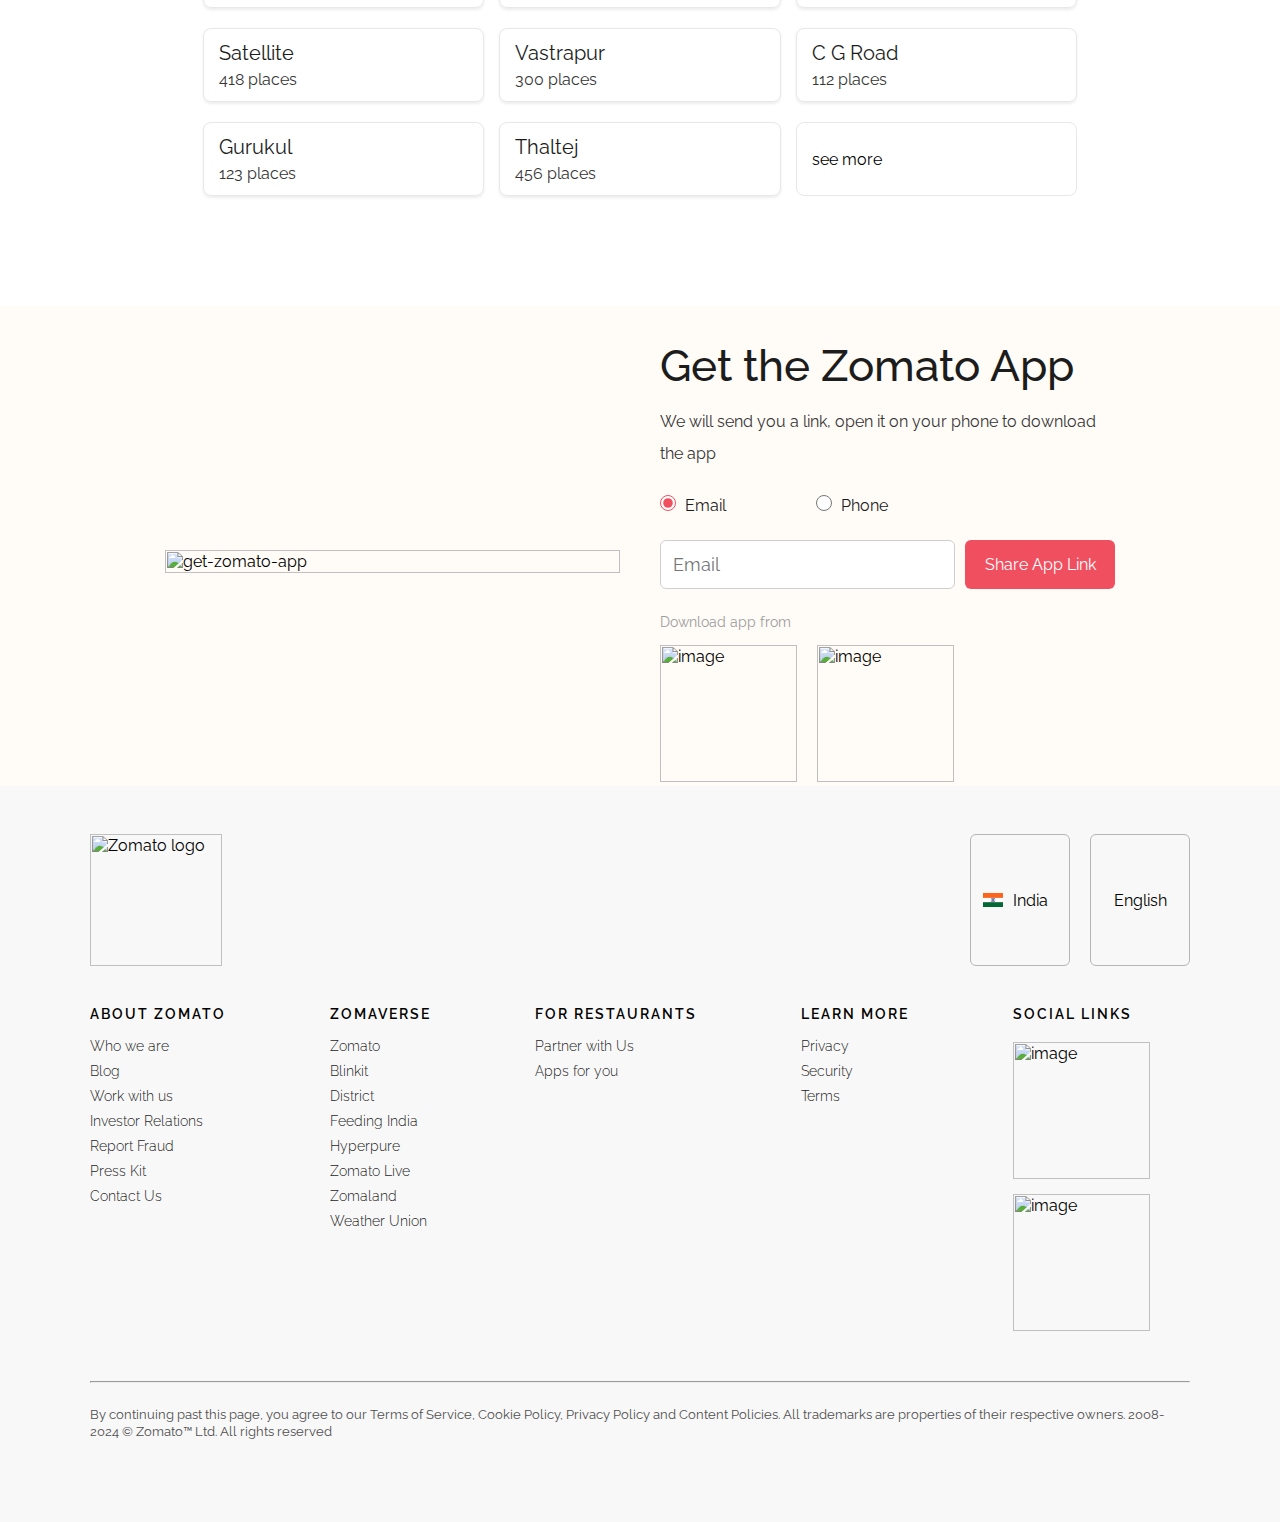
==== commit 3b933b4a: "Update index.html" ====
--- a/index.html
+++ b/index.html
@@ -63,7 +63,7 @@
     </header>
 
 
-    <section id="main-body" align="center">
+    <section id="main-body">
 
         <div id="services">
 
